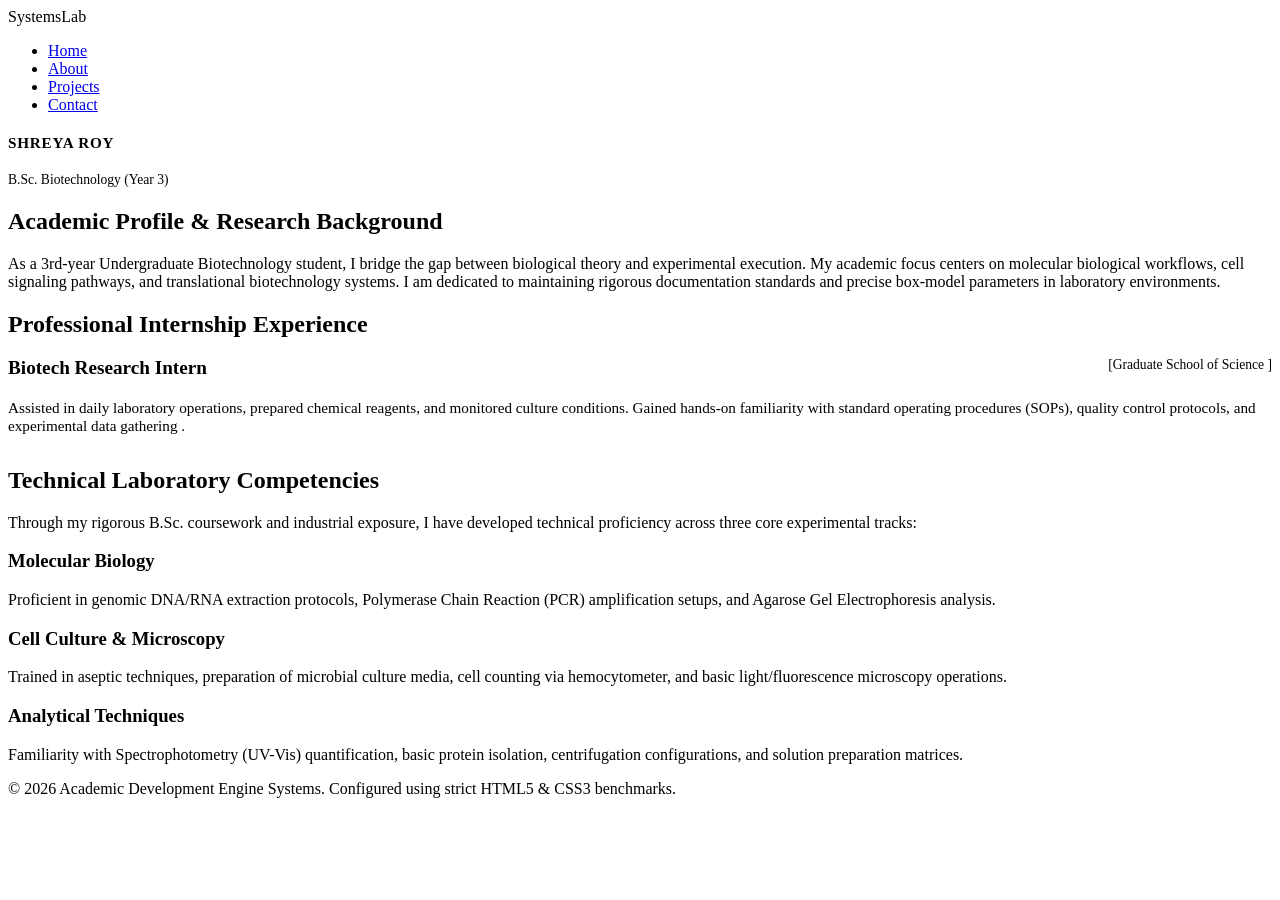
==== about.html @ 5edf3014 "Add files via upload" ====
<!DOCTYPE html>
<html lang="en">
<head>
    <meta charset="UTF-8">
    <meta name="viewport" content="width=device-width, initial-scale=1.0">
    <title>About | Biotechnology Portfolio</title>
    <link rel="stylesheet" href="css/style.css">
</head>
<body>

    <header>
        <nav>
            <div class="logo">Systems<span>Lab</span></div>
            <ul>
                <li><a href="index.html">Home</a></li>
                <li><a href="about.html" class="active">About</a></li>
                <li><a href="projects.html">Projects</a></li>
                <li><a href="contact.html">Contact</a></li>
            </ul>
        </nav>
    </header>

    <main>
        <div class="about-grid">
            
            <aside class="avatar-card">
                <div class="placeholder-avatar"></div>
               <h1> <p style="margin-top: 1rem; font-size: 0.95rem; font-weight: 700; color: var(--text-primary); letter-spacing: 0.05em;"> SHREYA ROY </p> </h1>
                <p style="font-size: 0.85rem; margin: 0; color: var(--text-muted); font-weight: 500;">B.Sc. Biotechnology (Year 3)</p>
            </aside>

            <section>
                <h1>Academic Profile & Research Background</h1>
                <p>As a 3rd-year Undergraduate Biotechnology student, I bridge the gap between biological theory and experimental execution. My academic focus centers on molecular biological workflows, cell signaling pathways, and translational biotechnology systems. I am dedicated to maintaining rigorous documentation standards and precise box-model parameters in laboratory environments.</p>
                
                <h2>Professional Internship Experience</h2>
                <div class="tech-card-component" style="border-left-color: var(--accent); margin-bottom: 2rem;">
                    <h3 style="font-size: 1.2rem; display: flex; justify-content: space-between;">
                        <span>Biotech Research Intern</span>
                        <span style="font-size: 0.85rem; color: var(--text-muted); font-weight: normal;">[Graduate School of Science ]</span>
                    </h3>
                    <p style="font-size: 0.95rem; margin-top: 0.5rem; color: var(--text-secondary);">
                        Assisted in daily laboratory operations, prepared chemical reagents, and monitored culture conditions. Gained hands-on familiarity with standard operating procedures (SOPs), quality control protocols, and experimental data gathering .
                    </p>
                </div>

                <h2>Technical Laboratory Competencies</h2>
                <p>Through my rigorous B.Sc. coursework and industrial exposure, I have developed technical proficiency across three core experimental tracks:</p>
                
                <div class="tech-grid-engine">
                    <article class="tech-card-component">
                        <h3>Molecular Biology</h3>
                        <p>Proficient in genomic DNA/RNA extraction protocols, Polymerase Chain Reaction (PCR) amplification setups, and Agarose Gel Electrophoresis analysis.</p>
                    </article>
                    
                    <article class="tech-card-component">
                        <h3>Cell Culture & Microscopy</h3>
                        <p>Trained in aseptic techniques, preparation of microbial culture media, cell counting via hemocytometer, and basic light/fluorescence microscopy operations.</p>
                    </article>
                    
                    <article class="tech-card-component">
                        <h3>Analytical Techniques</h3>
                        <p>Familiarity with Spectrophotometry (UV-Vis) quantification, basic protein isolation, centrifugation configurations, and solution preparation matrices.</p>
                    </article>
                </div>
            </section>

        </div>
    </main>

    <footer>
        <p>&copy; 2026 Academic Development Engine Systems. Configured using strict HTML5 & CSS3 benchmarks.</p>
    </footer>

</body>
</html>
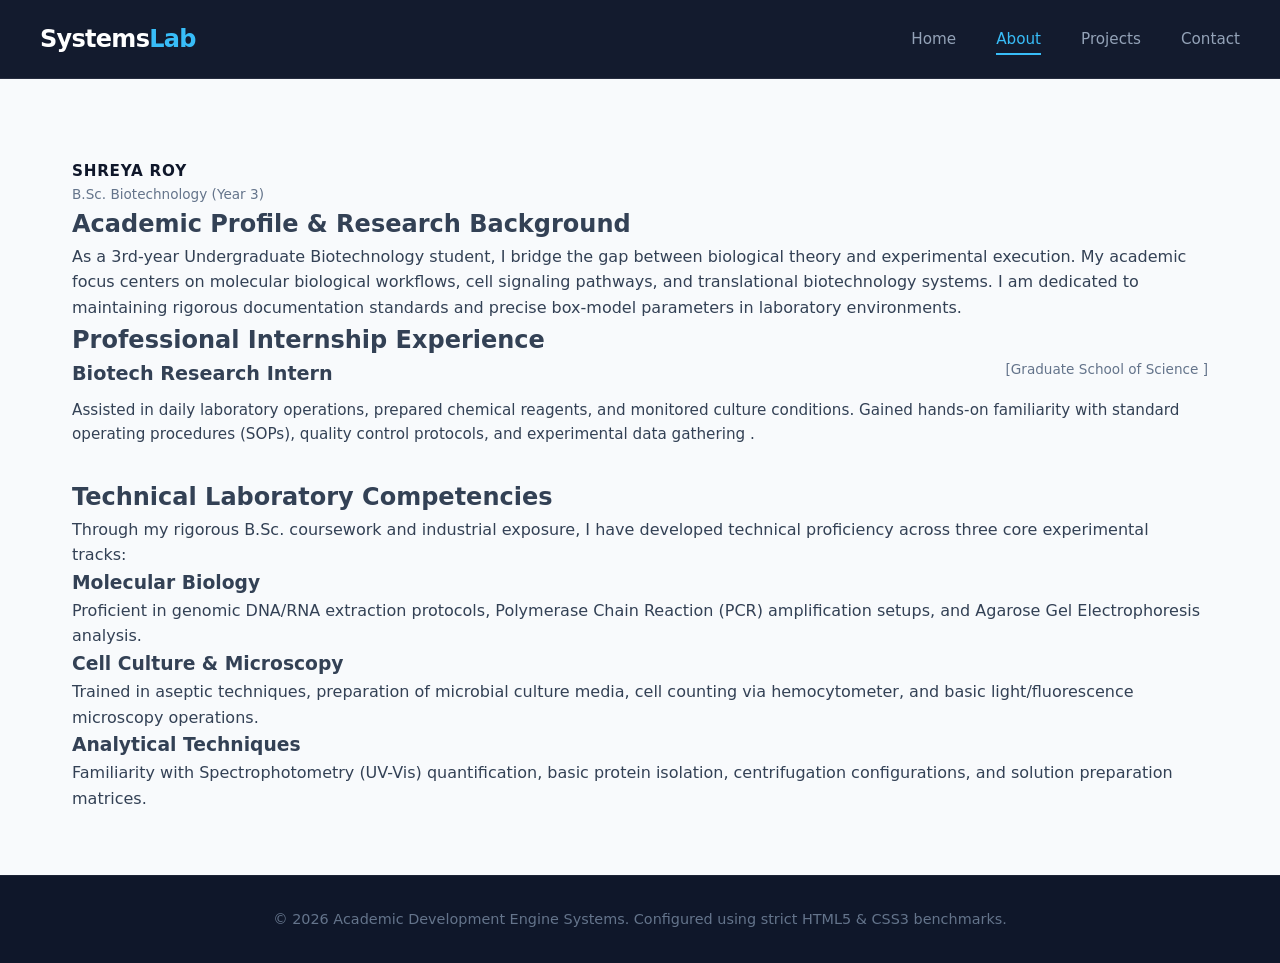
==== commit 8131d270: "Update about.html" ====
--- a/about.html
+++ b/about.html
@@ -4,7 +4,7 @@
     <meta charset="UTF-8">
     <meta name="viewport" content="width=device-width, initial-scale=1.0">
     <title>About | Biotechnology Portfolio</title>
-    <link rel="stylesheet" href="css/style.css">
+    <link rel="stylesheet" href="style.css">
 </head>
 <body>
 
@@ -73,4 +73,4 @@
     </footer>
 
 </body>
-</html>+</html>
--- a/style.css
+++ b/style.css
@@ -0,0 +1,451 @@
+/* ==========================================================================
+   1. GLOBAL RESET & DESIGN VARIABLES
+   ========================================================================== */
+:root {
+    --bg-main: #f8fafc;
+    --bg-surface: #ffffff;
+    --bg-dark: #0f172a;
+    --text-primary: #0f172a;
+    --text-secondary: #334155;
+    --text-muted: #64748b;
+    --primary: #2563eb;
+    --primary-hover: #1d4ed8;
+    --accent: #38bdf8;
+    --border: #e2e8f0;
+    --radius-md: 8px;
+    --transition: all 0.25s cubic-bezier(0.4, 0, 0.2, 1);
+}
+
+* {
+    margin: 0;
+    padding: 0;
+    box-sizing: border-box;
+}
+
+body {
+    background-color: var(--bg-main);
+    color: var(--text-secondary);
+    font-family: system-ui, -apple-system, BlinkMacSystemFont, "Segoe UI", Roboto, sans-serif;
+    line-height: 1.6;
+    display: flex;
+    flex-direction: column;
+    min-height: 100vh;
+}
+
+/* ==========================================================================
+   2. NAVIGATION BAR & HEADER
+   ========================================================================== */
+header {
+    background-color: rgba(15, 23, 42, 0.98);
+    padding: 1.25rem 2rem;
+    position: sticky;
+    top: 0;
+    z-index: 1000;
+    border-bottom: 1px solid rgba(255, 255, 255, 0.08);
+}
+
+nav {
+    display: flex;
+    justify-content: space-between;
+    align-items: center;
+    max-width: 1200px;
+    margin: 0 auto;
+    width: 100%;
+}
+
+.logo {
+    color: var(--bg-surface);
+    font-size: 1.5rem;
+    font-weight: 700;
+    letter-spacing: -0.03em;
+}
+
+.logo span {
+    color: var(--accent);
+}
+
+nav ul {
+    display: flex;
+    list-style: none;
+    gap: 2.5rem;
+}
+
+nav ul li a {
+    color: #94a3b8;
+    text-decoration: none;
+    font-weight: 500;
+    font-size: 0.95rem;
+    position: relative;
+    padding: 0.4rem 0;
+    transition: var(--transition);
+}
+
+nav ul li a:hover, 
+nav ul li a.active {
+    color: var(--accent);
+}
+
+nav ul li a::after {
+    content: '';
+    position: absolute;
+    bottom: 0;
+    left: 0;
+    width: 0;
+    height: 2px;
+    background-color: var(--accent);
+    transition: var(--transition);
+}
+
+nav ul li a:hover::after,
+nav ul li a.active::after {
+    width: 100%;
+}
+
+/* ==========================================================================
+   3. STRUCTURAL CONTENT CONTROLLER
+   ========================================================================== */
+main {
+    flex: 1;
+    max-width: 1200px;
+    width: 100%;
+    margin: 4rem auto;
+    padding: 0 2rem;
+}
+
+/* ==========================================================================
+   4. HOME PAGE (HERO WRAPPER & TYPOGRAPHY)
+   ========================================================================== */
+.hero-wrapper {
+    display: flex;
+    align-items: center;
+    justify-content: space-between; /* Spreads layout across full width */
+    gap: 4rem;                      /* Spacing barrier between text and photo */
+    width: 100%;
+}
+
+.hero-content {
+    flex: 1.2;                      /* Allows text area to scale proportionally */
+    display: flex;
+    flex-direction: column;
+}
+
+.hero-badge {
+    display: inline-block;
+    align-self: flex-start;
+    background-color: rgba(37, 99, 235, 0.08);
+    color: var(--primary);
+    padding: 0.35rem 0.9rem;
+    border-radius: 50px;
+    font-size: 0.85rem;
+    font-weight: 700;
+    text-transform: uppercase;
+    letter-spacing: 0.05em;
+    margin-bottom: 1.5rem;
+}
+
+.hero-content h1 {
+    font-size: 3.25rem;
+    font-weight: 800;
+    color: var(--text-primary);
+    line-height: 1.2;
+    letter-spacing: -0.04em;
+    margin-bottom: 1.5rem;
+}
+
+.hero-content p {
+    margin-bottom: 1.5rem;
+    color: var(--text-secondary);
+    font-size: 1.15rem;
+    max-width: 680px;               /* Keeps lines comfortable to read */
+}
+
+/* Interactive UI Button */
+.btn {
+    display: inline-flex;
+    align-items: center;
+    background-color: var(--primary);
+    color: var(--bg-surface);
+    padding: 0.85rem 1.75rem;
+    text-decoration: none;
+    border-radius: var(--radius-md);
+    font-weight: 600;
+    transition: var(--transition);
+    border: none;
+    cursor: pointer;
+    font-size: 1rem;
+    box-shadow: 0 4px 12px rgba(37, 99, 235, 0.2);
+    margin-top: 0.5rem;
+    width: fit-content;
+}
+
+.btn:hover {
+    background-color: var(--primary-hover);
+    transform: translateY(-2px);
+    box-shadow: 0 6px 16px rgba(37, 99, 235, 0.3);
+}
+
+/* ==========================================================================
+   5. HOME PAGE IMAGE PROCESSING
+   ========================================================================== */
+.hero-image {
+    flex: 0.8;
+    display: flex;
+    justify-content: flex-end;      /* Aligns the photo container to the right */
+    width: 100%;
+}
+
+.hero-image img {
+    width: 100%;
+    max-width: 400px;               /* Prevents photo from scaling too big */
+    height: auto;
+    max-height: 500px;
+    object-fit: cover;
+    border-radius: 16px; 
+    box-shadow: 0 20px 25px -5px rgba(0, 0, 0, 0.08), 0 10px 10px -5px rgba(0, 0, 0, 0.04);
+}
+
+/* ==========================================================================
+   6. PROJECTS PAGE (GRID SYSTEM)
+   ========================================================================== */
+.gallery-grid-engine {
+    display: grid;
+    grid-template-columns: repeat(auto-fit, minmax(300px, 1fr));
+    gap: 2rem;
+    margin-top: 2rem;
+    margin-bottom: 4rem;
+}
+
+.gallery-card {
+    background: #ffffff;
+    border-radius: 12px;
+    overflow: hidden;
+    box-shadow: 0 4px 6px -1px rgba(0, 0, 0, 0.05), 0 2px 4px -1px rgba(0, 0, 0, 0.03);
+    border: 1px solid #e2e8f0;
+    display: flex;
+    flex-direction: column;
+    transition: transform 0.2s ease, box-shadow 0.2s ease;
+}
+
+.gallery-card:hover {
+    transform: translateY(-4px);
+    box-shadow: 0 10px 15px -3px rgba(0, 0, 0, 0.1);
+}
+
+.gallery-image-placeholder {
+    background-color: #0284c7;
+    color: white;
+    padding: 2rem 1.5rem;
+    font-weight: 700;
+    font-size: 0.9rem;
+    letter-spacing: 0.05em;
+    text-transform: uppercase;
+    text-align: center;
+}
+
+.gallery-image-placeholder.alt {
+    background-color: #4f46e5;
+}
+
+.gallery-body {
+    padding: 1.5rem;
+    display: flex;
+    flex-direction: column;
+    flex-grow: 1;
+}
+
+.pill-container {
+    display: flex;
+    flex-wrap: wrap;
+    gap: 0.5rem;
+    margin-bottom: 1rem;
+}
+
+.pill-tag {
+    background-color: #f1f5f9;
+    color: #475569;
+    font-size: 0.75rem;
+    font-weight: 600;
+    padding: 0.25rem 0.75rem;
+    border-radius: 50px;
+    border: 1px solid #e2e8f0;
+}
+
+.gallery-body h3 {
+    font-size: 1.25rem;
+    color: #0f172a;
+    margin-bottom: 0.75rem;
+}
+
+.gallery-body p {
+    font-size: 0.95rem;
+    color: #475569;
+}
+
+/* ==========================================================================
+   7. CONTACT PAGE LAYOUT
+   ========================================================================== */
+.contact-container {
+    display: grid;
+    grid-template-columns: 1fr 1fr;
+    gap: 4rem;
+    align-items: start;
+    margin: 2rem 0;
+}
+
+.contact-info h2 {
+    font-size: 2.25rem;
+    color: #0f172a;
+    font-weight: 800;
+    line-height: 1.2;
+    margin-bottom: 1.5rem;
+    letter-spacing: -0.02em;
+}
+
+.contact-info p {
+    font-size: 1.05rem;
+    color: #475569;
+    margin-bottom: 2.5rem;
+}
+
+.info-meta-list {
+    display: flex;
+    flex-direction: column;
+    gap: 1.5rem;
+}
+
+.info-item {
+    background-color: #f1f5f9;
+    padding: 1.25rem;
+    border-radius: 8px;
+    border-left: 4px solid #38bdf8;
+}
+
+.info-item strong {
+    display: block;
+    font-size: 0.85rem;
+    text-transform: uppercase;
+    letter-spacing: 0.05em;
+    color: #64748b;
+    margin-bottom: 0.25rem;
+}
+
+.info-item p a {
+    color: #0f172a;
+    font-weight: 600;
+    text-decoration: none;
+    font-size: 1.1rem;
+    transition: color 0.2s ease;
+}
+
+.info-item p a:hover {
+    color: #0284c7;
+}
+
+.contact-form-card {
+    background: #ffffff;
+    padding: 2.5rem;
+    border-radius: 12px;
+    border: 1px solid #e2e8f0;
+    box-shadow: 0 4px 6px -1px rgba(0, 0, 0, 0.05), 0 2px 4px -1px rgba(0, 0, 0, 0.03);
+}
+
+.form-group {
+    margin-bottom: 1.5rem;
+}
+
+.form-group label {
+    display: block;
+    font-size: 0.9rem;
+    font-weight: 600;
+    color: #334155;
+    margin-bottom: 0.5rem;
+}
+
+.form-group input,
+.form-group textarea {
+    width: 100%;
+    padding: 0.75rem 1rem;
+    font-family: inherit;
+    font-size: 0.95rem;
+    color: #0f172a;
+    background-color: #f8fafc;
+    border: 1px solid #cbd5e1;
+    border-radius: 6px;
+    transition: border-color 0.2s ease, box-shadow 0.2s ease;
+}
+
+.form-group input:focus,
+.form-group textarea:focus {
+    outline: none;
+    border-color: #38bdf8;
+    box-shadow: 0 0 0 3px rgba(56, 189, 248, 0.15);
+    background-color: #ffffff;
+}
+
+.submit-btn {
+    width: 100%;
+    padding: 0.85rem;
+    background-color: #0f172a;
+    color: #ffffff;
+    border: none;
+    border-radius: 6px;
+    font-size: 1rem;
+    font-weight: 600;
+    cursor: pointer;
+    transition: background-color 0.2s ease;
+}
+
+.submit-btn:hover {
+    background-color: #1e293b;
+}
+
+/* ==========================================================================
+   8. PERSISTENT FOOTER
+   ========================================================================== */
+footer {
+    background-color: var(--bg-dark);
+    color: #64748b;
+    text-align: center;
+    padding: 2rem;
+    font-size: 0.9rem;
+    border-top: 1px solid rgba(255, 255, 255, 0.05);
+    margin-top: auto;                 /* Forces footer to stick down */
+}
+
+/* ==========================================================================
+   9. MOBILE RESPONSIVE OVERRIDES
+   ========================================================================== */
+@media (max-width: 991px) {
+    .hero-wrapper {
+        flex-direction: column;      /* Stacks photo vertically on smaller devices */
+        gap: 3rem;
+        text-align: center;
+    }
+
+    .hero-content {
+        max-width: 100%;
+        align-items: center;
+    }
+
+    .hero-image {
+        justify-content: center;
+        max-width: 320px;
+        margin: 0 auto;
+    }
+
+    .contact-container {
+        grid-template-columns: 1fr;
+        gap: 3rem;
+    }
+    
+    .contact-form-card {
+        padding: 1.75rem;
+    }
+}
+
+@media (max-width: 640px) {
+    header { padding: 1rem; }
+    nav { flex-direction: column; gap: 1rem; }
+    nav ul { gap: 1.25rem; }
+    .hero-content h1 { font-size: 2.2rem; }
+}
